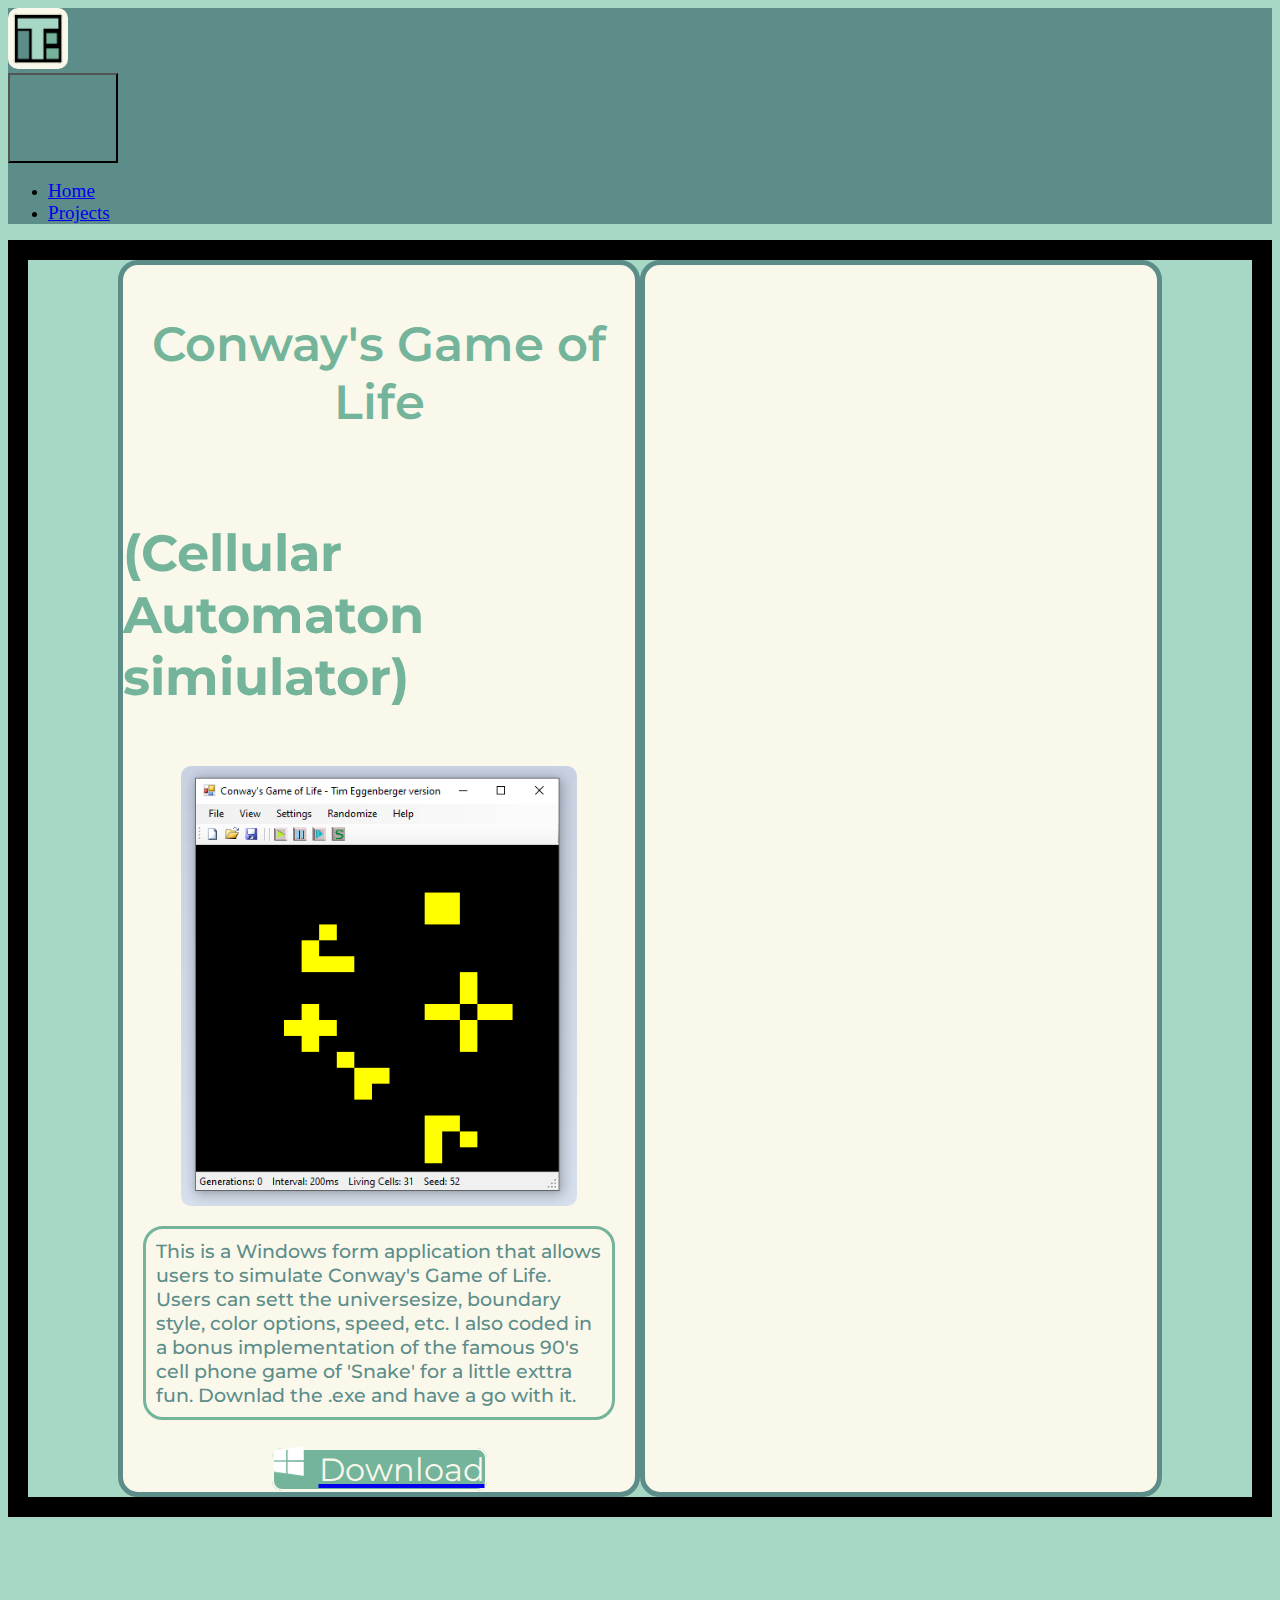
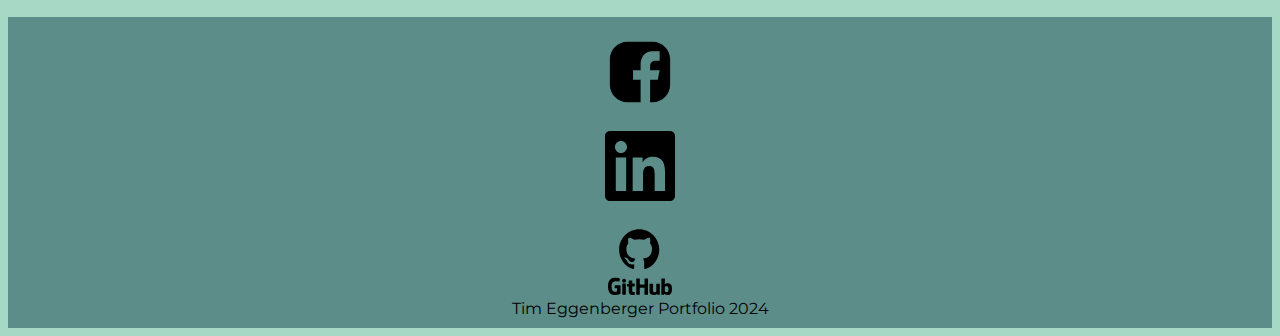
==== projects.html @ b554f8ef "tweaked prjects section, activated bootstrap JS" ====
<!DOCTYPE html>
<html lang="en">

<head>
  <meta charset="UTF-8">
  <title>Tim Eggenberger - Projects</title>
  
  <link href="https://cdn.jsdelivr.net/npm/bootstrap@5.3.0-alpha2/dist/css/bootstrap.min.css" rel="stylesheet"
    integrity="sha384-aFq/bzH65dt+w6FI2ooMVUpc+21e0SRygnTpmBvdBgSdnuTN7QbdgL+OapgHtvPp" crossorigin="anonymous">

  <link rel="stylesheet" href="./styles.css" >

  <link rel="preconnect" href="https://fonts.googleapis.com">
  <link rel="preconnect" href="https://fonts.gstatic.com" crossorigin>
  <link href="https://fonts.googleapis.com/css2?family=Bebas+Neue&family=Caveat&family=Libre+Baskerville&display=swap" rel="stylesheet">
  <link rel="preconnect" href="https://fonts.googleapis.com">
  <link rel="preconnect" href="https://fonts.gstatic.com" crossorigin>
  <link href="https://fonts.googleapis.com/css2?family=Montserrat&display=swap" rel="stylesheet">
  <link rel="stylesheet" href="./projects.css" >
</head>

<body>
    <nav class="navbar navbar-expand-lg navbar-dark sticky-top nav-custom" aria-label="Custom navbar">
        <div class="container-fluid nav-custom">
          <a class="navbar-brand nav-custom" href="#"><div><img src="./images/TE2.png" class="icon"  alt="T E logo"></div></a>
          <button class="navbar-toggler nav-custom enl-button" type="button" data-bs-toggle="collapse" data-bs-target="#navbarsExample04" aria-controls="navbarsExample04" aria-expanded="false" aria-label="Toggle navigation">
            <span class="navbar-toggler-icon nav-custom enl-lines"></span>
            </button>
            
    
          <div class="collapse navbar-collapse" id="navbarsExample04">
            <ul class="navbar-nav me-auto mb-2 mb-md-0 nav-custom">
              <li class="nav-item nav-custom mx-3">
                <a class="nav-link nav-custom nav-text" aria-current="page" href="./index.html">Home</a>
              </li>
              <li class="nav-item mx-3">
                <a class="nav-link nav-custom nav-text" href="./projects.html">Projects</a>
              </li>
              <li class="nav-item hide">
                <a class="nav-link disabled" aria-disabled="true">Disabled</a>
              </li>
              <li class="nav-item dropdown nav-custom hide">
                <a class="nav-link dropdown-toggle nav-custom" href="#" data-bs-toggle="dropdown" aria-expanded="false">Dropdown</a>
                <ul class="dropdown-menu">
                  <li><a class="dropdown-item" href="#">Action</a></li>
                  <li><a class="dropdown-item" href="#">Another action</a></li>
                  <li><a class="dropdown-item" href="#">Something else here</a></li>
                </ul>
              </li>
            </ul>
          </div>
        </div>
      </nav>

      <div class="container-fluid card border">
        <div class="row card-row border">
            <div class="col-6 col-md-12 project-card m-5 ">
                <h2 >Conway's Game of Life </h2>
                <h3>(Cellular Automaton simiulator)</h3>
                <img src="./projectimages/GOL.png" class="project-img">
                <p class="desc">This is a Windows form application that allows users to  simulate Conway's Game of Life. Users can sett the universesize, boundary style, color options, speed, etc. I also coded in a bonus implementation of the famous 90's cell phone game of 'Snake' for a little exttra fun. Downlad the .exe and have a go with it.</p>
                <a href="files/EggenbergerGOL.exe" downlad>
                    <button" class="btn download-btn">
                
                    <img src="./images/windows.png" class="download-logo" />Download
                
                    </button>

                </a>
                

            </div>
            <div class="col-6 col-md-12 project-card m-5">

            </div>
            
        </div>
      </div>



      <div class="footer">
        <div class="container">
          <div class="row">
            <div class="col-4">
              <a href="https://www.facebook.com/tim.eggenberger"><img src="./images/fb.svg" class="col-2 social" /></a>
            </div>
            <div class="col-4">
              <a href="https://www.linkedin.com/in/timothy-eggenberger-46b6a625a/"><img src="./images/linkedin.svg" class="col-2 social" /></a>              
            </div>
            <div class="col-4">
              <a href="https://github.com/Teggenberg"><img src="./images/github.svg" class="col-2 social" /></a>
            </div>
            
            
            
          </div>
          <div class="row pt-4">
            <div class="col">
              Tim Eggenberger Portfolio 2024
            </div>
          </div>
        </div>
      </div>


      <script src="https://cdn.jsdelivr.net/npm/bootstrap@5.3.2/dist/js/bootstrap.bundle.min.js" integrity="sha384-C6RzsynM9kWDrMNeT87bh95OGNyZPhcTNXj1NW7RuBCsyN/o0jlpcV8Qyq46cDfL" crossorigin="anonymous"></script>


</body>

</html>
---- styles.css ----
html {
    background-color: #A7D7C5;
}

.hide {
    display: none;
}

.nav-text {
    font-size: 1.2rem;
    font-weight: 400;
}

.bigbend {

  background-image: url("./images/bigbend2.jpg");
  background-color: A7D7C5;
  height: 70vh;
  background-position: center;
  background-repeat: no-repeat;
  background-size: cover;
  display: flex;
  justify-content: flex-end;
  align-items: flex-start;
  color: F9F8EB;

}

.tech-banner {
    margin-top: 150px;
    color: #F9F8EB;
    font-size: 5rem;
    font-family: 'Bebas Neue', sans-serif;
    letter-spacing: 25px;
    line-height: 125px;

}



.bigbend-text{
    
    font-size: 10rem;
    color: #F9F8EB;
    font-weight: 500;
    text-align: right;
    text-transform: uppercase;
    font-family: 'Bebas Neue', sans-serif;
    letter-spacing: -3px;
    line-height: 125px;
    margin-right: 30px;
    margin-top: 20px
    
    
}

.secondary {
    
    font-size: 4rem;
    color: #F9F8EB;
    font-weight: 500;
    text-align: right;
    text-transform: uppercase;
    font-family: 'Bebas Neue', sans-serif;
    letter-spacing: 0px;
    line-height: 125px;
    text-align: left;
    align-self: flex-end;
    padding: 100px;
    

   
}

.bio {
    
    padding-top: 20px;
    font-family: 'Montserrat', sans-serif;
    font-size: 2.7rem;
    color: #F9F8EB;
    text-align: left;
    text-indent: 6rem;
    line-height: 1.2;
    margin-bottom: 200px;
}


.icon {
    border:5px solid #F9F8EB;
    border-radius: 10px;
    width: 50px;
}

.logo-section {
    background-color: #A7D7C5;
    margin: 0;
    padding: 10px;
}

.logos {
    height: 63px;
    border-radius: 20px;
}

.logos-small {
    height: 80px;
    border-radius: 20px;
}

.lang {
    display: flex;
    justify-content: space-evenly;
    

}

.rowml {

    padding-left: 0%;

}
.nav-custom {

    background-color: #5C8D89;
}

#navbarsExample04 {
    background-color: #5C8D89;
}

.mobile {
    font-size: 3.9rem;
    color: #F9F8EB;
    font-weight: 500;
    text-align: right;
    text-transform: uppercase;
    font-family: 'Bebas Neue', sans-serif;
    letter-spacing: 10.5px;
    line-height: 125px;
    margin-top: -180px;
    align-self: flex-start;
    margin-right: 22px;
}

.enl-button {
    height: 90px;
    width: 110px;
    padding-right: 10px;
    
}

.enl-lines {
    height: 70px;
    width: 70px;
    
}

.profile-img{
    
    height: 300px;
    border: 25px solid #F9F8EB;
    border-radius: 150px;
    float: left;
}

.prof {

    margin-top: -180px;
    padding-left: 50px;

}
.second {
    

  background-image: url("./images/swatch.png");
  

  height: 50vh;
  
  

  /* Center and scale the image nicely */
  background-position: center;
  background-repeat: no-repeat;
  background-size: cover;
  margin-bottom: 0;
  
}

.fsd {
    display: none;
}

.resume-btn:hover {
    color:#A7D7C5;
    background-color:#5C8D89;
    transition: 0.7s;
    
    
}

.resume-btn {
    width: 35vw;
    border: 2px solid #F9F8EB;
    border-radius: 10px;
    background-color: #74B49B;
    font-family: 'Montserrat', sans-serif;
    font-size: 2rem;
    color: #F9F8EB;

}

.resume-pdf {
    height: 50px;
    padding-right: 10px;
    filter: invert(100%); 
    color:  #F9F8EB;
    padding-bottom: 3px;
}

.footer {
    font-family: 'Montserrat', sans-serif;
    margin-top: 100px;
    
    padding-bottom: 10px;
    background-color: #5C8D89;
    text-align: center;
}

.social {
     padding-top: 20px;
     height: 70px; 
     filter: brightness(0); 
}


@media (max-width: 1200px){

    .bigbend {
        height: 50vh;
    }

    .bigbend-text {
        
        font-size: 8rem;
        line-height: 100px;
        margin-right: 10px;
        margin-bottom: 0;
        margin-top: 40px;

    }

    .tech-banner {
        padding-left: 7%;
        font-size: 3rem;
    }

    .logos {
        height: 55px;
    }

    .logos-small {
        height: 65px;
    }

   

    

    .mobile {
        border: 1px solid white;
        font-size: 2.5rem;
        color: #F9F8EB;
        font-weight: 500;
        text-align: right;
        text-transform: uppercase;
        font-family: 'Bebas Neue', sans-serif;
        letter-spacing: 4.5px;
        line-height: 125px;
        margin-top: -220px;
        align-self: flex-start;
        margin-right: 10px;
        display: none;
    }


    .fsd {
        display:contents;
        
        
        font-size: 3.7rem;
        color: #F9F8EB;
        letter-spacing: 4.5px;
        line-height: 0;
    }

    .bio {
        font-size: 2rem;
        padding: 10px;
    }

    

    .secondary {
        display:none;
        

    }

    .icon {
        width: 85px;
    }

    .profile-img{
    
        height: 450px;
        border: 35px solid #F9F8EB;
        border-radius: 225px;
        float: left;
    }

    .social {
        
        width:100px;
        height: 100px;
    }

    .footer {
        padding-top: 50px;
    }

}
---- projects.css ----
html {
    background-color: #A7D7C5;
}

.card{

    font-family: 'Montserrat', sans-serif;
    font-size: 2.7rem;
    color: #74B49B;
    

}
.card h2 {
    padding-top: 10px;
    font-size: 3rem;
    text-align: center;
    font-weight: 600;

}

.card-row{
    
    background-color: #A7D7C5;
    display: flex;
    justify-content: center;
    
}

.project-card {
    display: flex;
    flex-direction: column;
    justify-content: cneter;
    align-items: center;
    border: 5px solid #5C8D89;
    border-radius: 20px;
    width: 40vw;
    background-color: #F9F8EB;
}

.project-img {
    margin-top: 8px;
    height: 440px;
    border-radius: 10px;
}

.download-btn:hover {
    color:#A7D7C5;
    background-color:#5C8D89;
    transition: 0.7s;
    
    
}

.download-btn {
    width: auto;
    border: 2px solid #F9F8EB;
    border-radius: 10px;
    background-color: #74B49B;
    font-family: 'Montserrat', sans-serif;
    font-size: 2rem;
    color: #F9F8EB;
    margin: 10px;

}

.download-logo {
    height: 30px;
    filter: brightness(0) invert(1);
    
    margin-right: 15px;
    margin-bottom: 5px;
}

.desc {

    display: flex;
    flex-direction: column;
    justify-content: cneter;
    align-items: center;
    border: 3px solid #74B49B;
    border-radius: 20px;;
    font-size: 1.2rem;
    font-weight: 500;
    color: #5C8D89;
    padding: 10px;
    margin-top: 20px;
    margin-right: 20px;
    margin-left: 20px;

}

.desc-text {

}

.border {
    border: 10px solid black;
}

@media (max-width: 1200px){

    .project-card{
        width: 75vw;
        margin-top: 20px;
    }



}
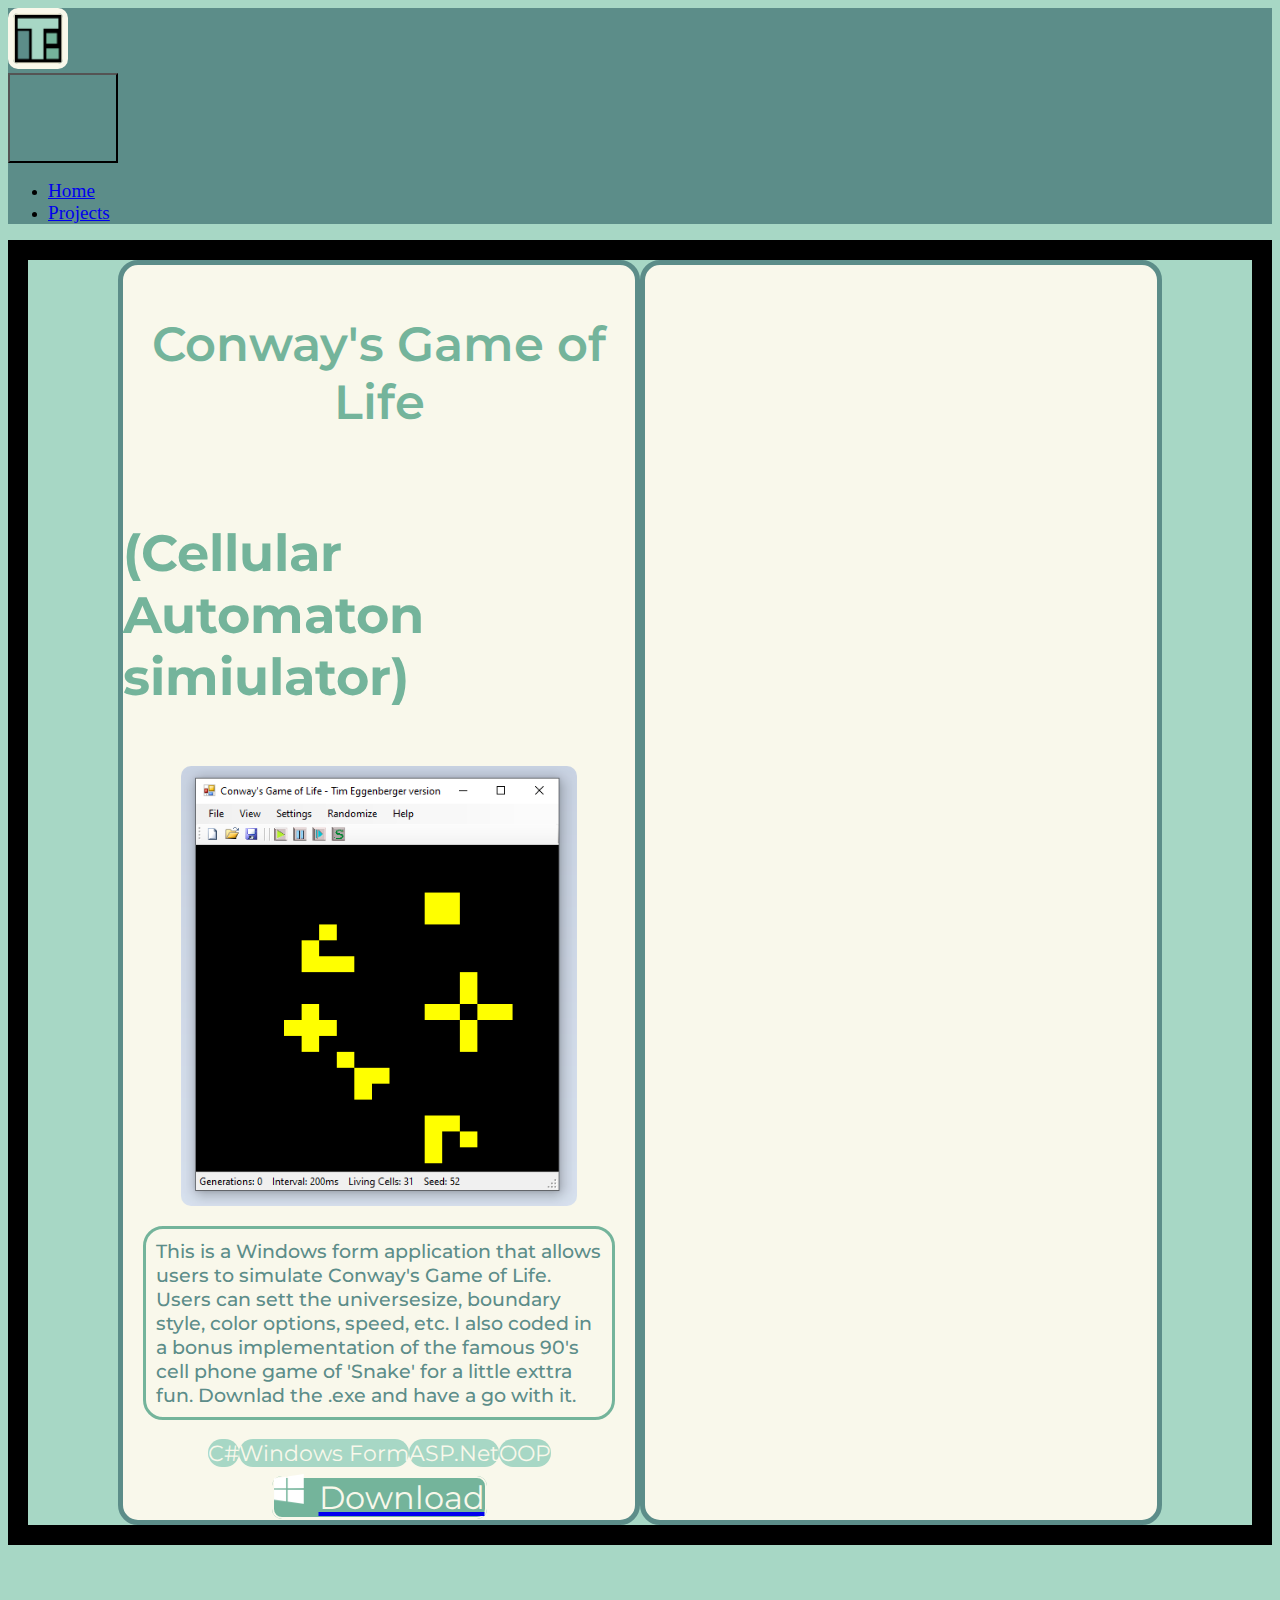
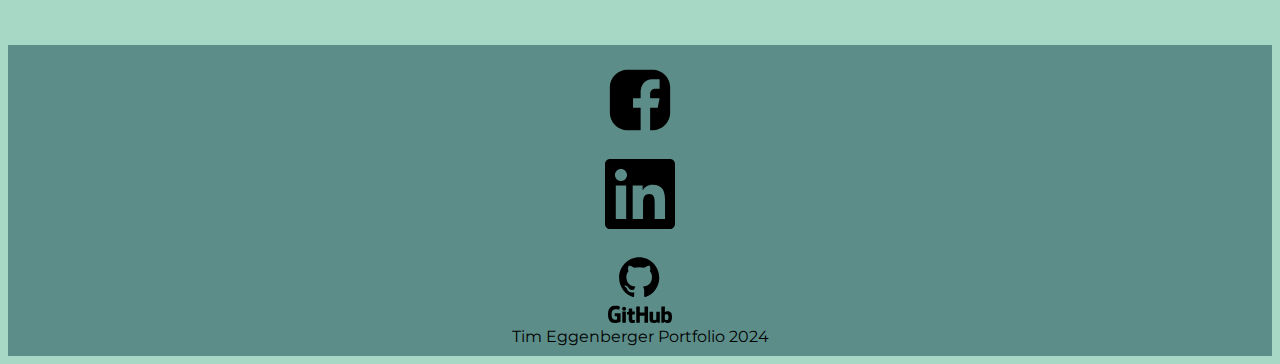
==== commit 03fe1afd: "fixed nav bar link size in mobile view, pills added to projects" ====
--- a/projects.html
+++ b/projects.html
@@ -55,21 +55,41 @@
       <div class="container-fluid card border">
         <div class="row card-row border">
             <div class="col-6 col-md-12 project-card m-5 ">
+                
                 <h2 >Conway's Game of Life </h2>
                 <h3>(Cellular Automaton simiulator)</h3>
+                
                 <img src="./projectimages/GOL.png" class="project-img">
+               
                 <p class="desc">This is a Windows form application that allows users to  simulate Conway's Game of Life. Users can sett the universesize, boundary style, color options, speed, etc. I also coded in a bonus implementation of the famous 90's cell phone game of 'Snake' for a little exttra fun. Downlad the .exe and have a go with it.</p>
+                
+                <div class="container">
+
+                    <div class="row pill-container">
+                        <div class="col-2 pill m-1">C#
+                        </div>
+                        <div class="col-4  pill m-1">Windows Form
+                        </div>
+                        <div class="col-3 pill m-1">ASP.Net
+                        </div>
+                        <div class="col-2 pill m-1">OOP
+                        </div>
+                    </div>
+                   
+                        
+                    
+
+                </div>
+
                 <a href="files/EggenbergerGOL.exe" downlad>
                     <button" class="btn download-btn">
-                
                     <img src="./images/windows.png" class="download-logo" />Download
-                
                     </button>
-
                 </a>
-                
+     
 
             </div>
+
             <div class="col-6 col-md-12 project-card m-5">
 
             </div>
--- a/styles.css
+++ b/styles.css
@@ -236,6 +236,11 @@
 
 
 @media (max-width: 1200px){
+
+    .nav-text {
+        font-size: 2rem;
+        padding: 20px;
+    }
 
     .bigbend {
         height: 50vh;
--- a/projects.css
+++ b/projects.css
@@ -88,6 +88,21 @@
     margin-left: 20px;
 
 }
+.pill-container{
+    display: flex;
+    justify-content: center;
+}
+
+.pill {
+    display: flex;
+    justify-content: center;
+    align-items: center;
+    background-color:#A7D7C5;
+    border-radius: 20px;
+    color: #F9F8EB;
+    font-size: 1.4rem;
+    text-align: center;
+}
 
 .desc-text {
 
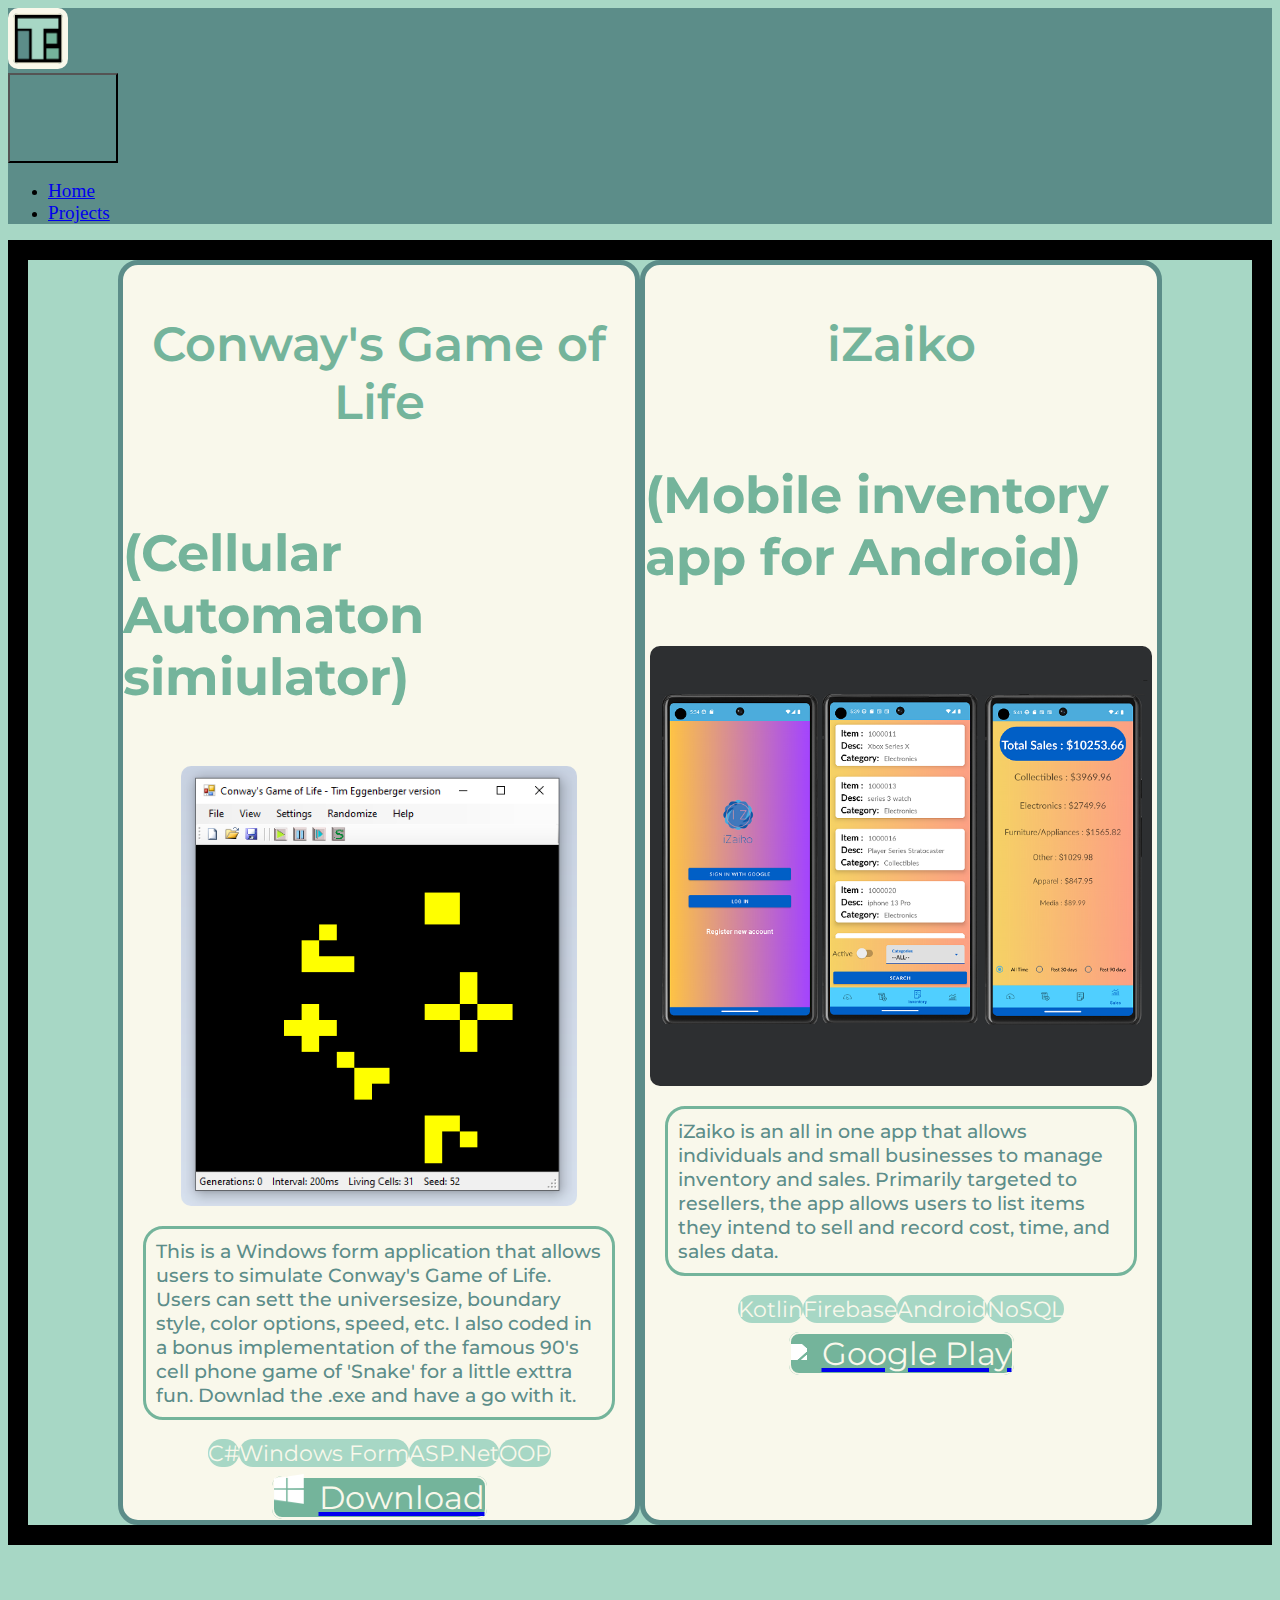
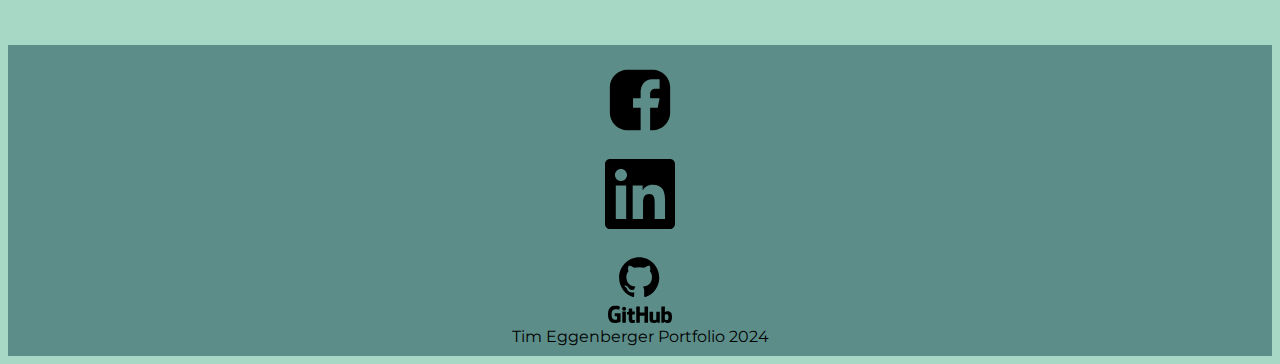
==== commit 5817e387: "file directory reorg, izaiko card started" ====
--- a/projects.html
+++ b/projects.html
@@ -76,14 +76,11 @@
                         </div>
                     </div>
                    
-                        
-                    
-
                 </div>
 
                 <a href="files/EggenbergerGOL.exe" downlad>
                     <button" class="btn download-btn">
-                    <img src="./images/windows.png" class="download-logo" />Download
+                    <img src="./images/SVG/windows.png" class="download-logo" />Download
                     </button>
                 </a>
      
@@ -91,6 +88,34 @@
             </div>
 
             <div class="col-6 col-md-12 project-card m-5">
+
+                <h2 >iZaiko </h2>
+                <h3>(Mobile inventory app for Android)</h3>
+                
+                <img src="./projectimages/izaiko2.png" class="project-img">
+               
+                <p class="desc">iZaiko is an all in one app that allows individuals and small businesses to manage inventory and sales. Primarily targeted to resellers, the app allows users to list items they intend to sell and record cost, time, and sales data.</p>
+                
+                <div class="container">
+
+                    <div class="row pill-container">
+                        <div class="col-2 pill m-1">Kotlin
+                        </div>
+                        <div class="col-3  pill m-1">Firebase
+                        </div>
+                        <div class="col-3 pill m-1">Android
+                        </div>
+                        <div class="col-2 pill m-1">NoSQL
+                        </div>
+                    </div>
+                   
+                </div>
+
+                <a href="files/EggenbergerGOL.exe" downlad>
+                    <button" class="btn download-btn">
+                    <img src="./images/SVG/Google.png" class="download-logo" />Google Play
+                    </button>
+                </a>
 
             </div>
             
@@ -103,13 +128,13 @@
         <div class="container">
           <div class="row">
             <div class="col-4">
-              <a href="https://www.facebook.com/tim.eggenberger"><img src="./images/fb.svg" class="col-2 social" /></a>
+              <a href="https://www.facebook.com/tim.eggenberger"><img src="./images/SVG/fb.svg" class="col-2 social" /></a>
             </div>
             <div class="col-4">
-              <a href="https://www.linkedin.com/in/timothy-eggenberger-46b6a625a/"><img src="./images/linkedin.svg" class="col-2 social" /></a>              
+              <a href="https://www.linkedin.com/in/timothy-eggenberger-46b6a625a/"><img src="./images/SVG/linkedin.svg" class="col-2 social" /></a>              
             </div>
             <div class="col-4">
-              <a href="https://github.com/Teggenberg"><img src="./images/github.svg" class="col-2 social" /></a>
+              <a href="https://github.com/Teggenberg"><img src="./images/SVG/github.svg" class="col-2 social" /></a>
             </div>
             
             
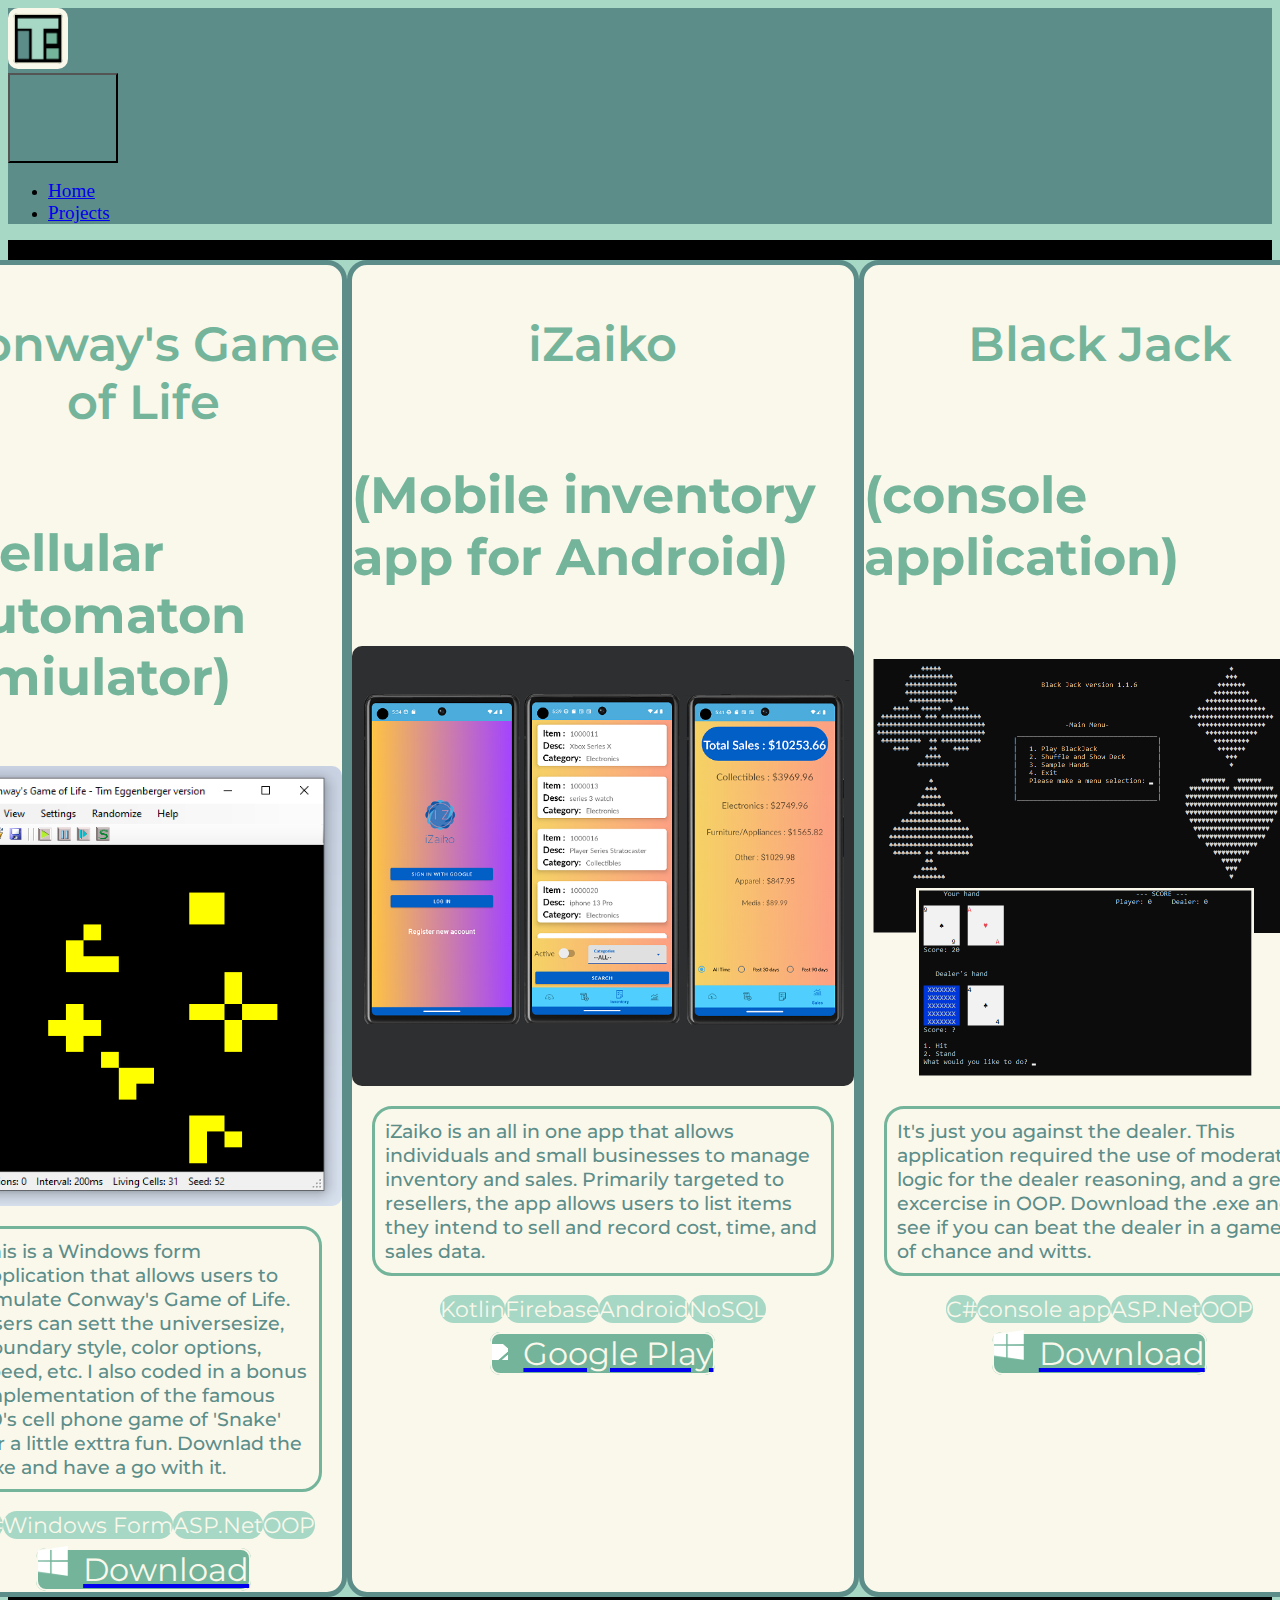
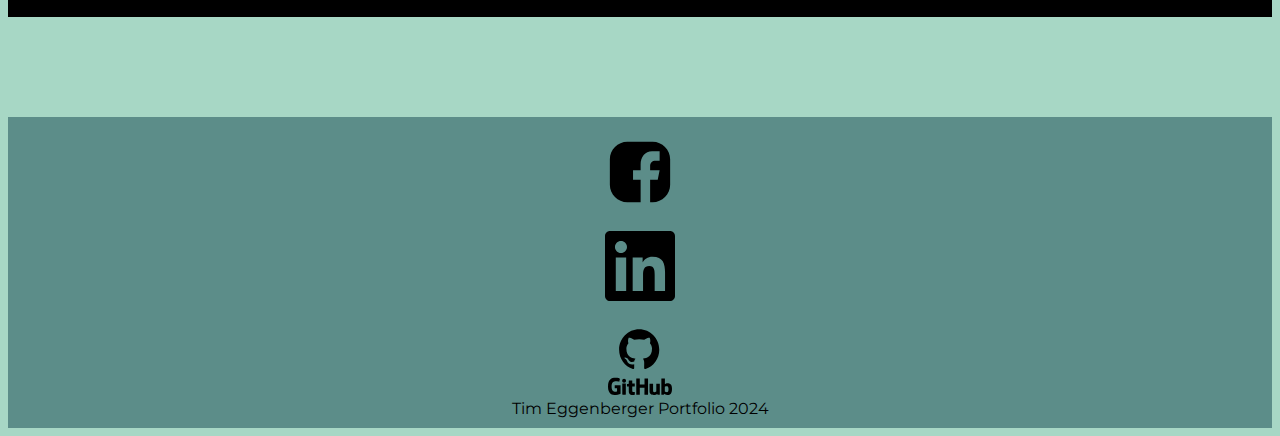
==== commit cd3672c8: "black jack added" ====
--- a/projects.html
+++ b/projects.html
@@ -118,6 +118,40 @@
                 </a>
 
             </div>
+
+            <div class="col-6 col-md-12 project-card m-5 ">
+                
+                <h2 >Black Jack </h2>
+                <h3>(console application)</h3>
+                
+                <img src="./projectimages/blackjack.png" class="project-img">
+               
+                <p class="desc">It's just you against the dealer. This application required the use of moderate logic for the dealer reasoning, and a great excercise in OOP. Download the .exe and see if you can beat the dealer in a game of chance and witts.</p>
+                
+                <div class="container">
+
+                    <div class="row pill-container">
+                        <div class="col-2 pill m-1">C#
+                        </div>
+                        <div class="col-4  pill m-1">console app
+                        </div>
+                        <div class="col-3 pill m-1">ASP.Net
+                        </div>
+                        <div class="col-2 pill m-1">OOP
+                        </div>
+                    </div>
+                   
+                </div>
+
+                <a href="files/BlackJack.zip" downlad>
+                    <button" class="btn download-btn">
+                    <img src="./images/SVG/windows.png" class="download-logo" />Download
+                    </button>
+                </a>
+     
+
+            </div>
+
             
         </div>
       </div>
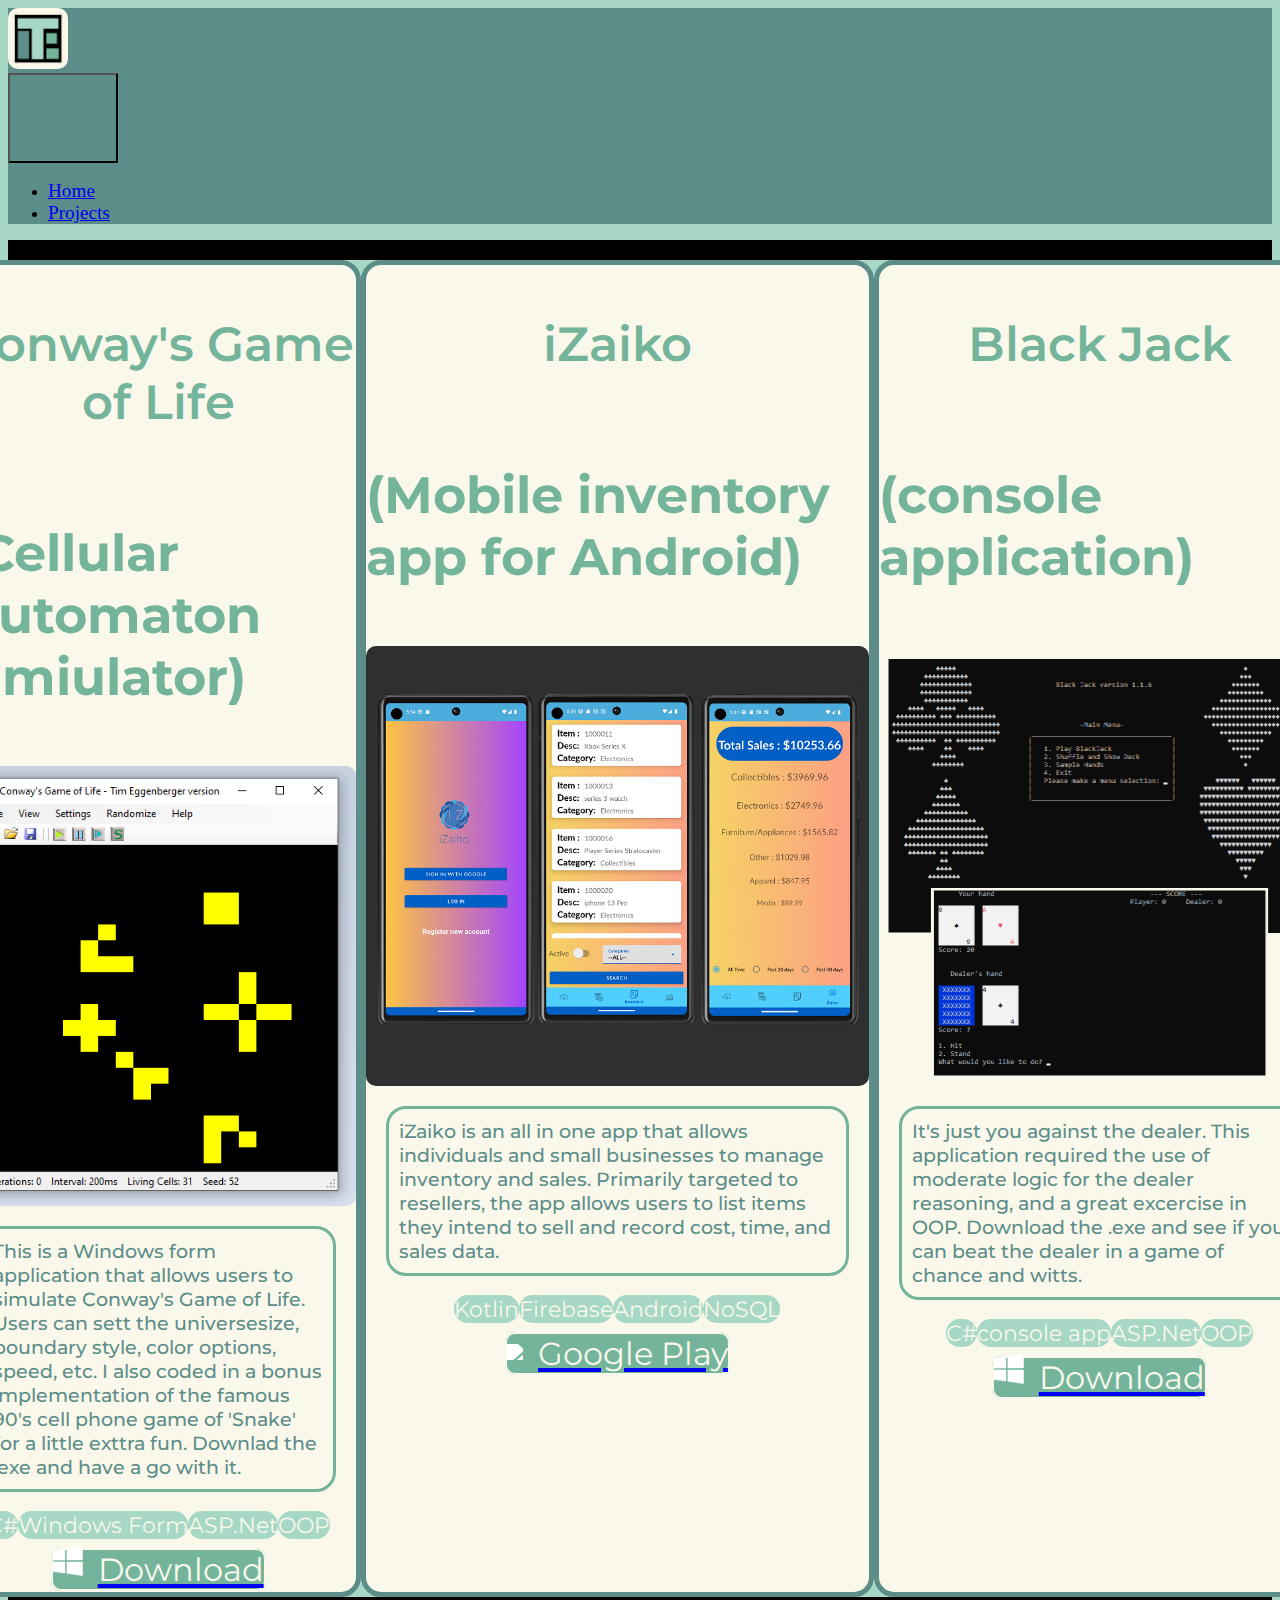
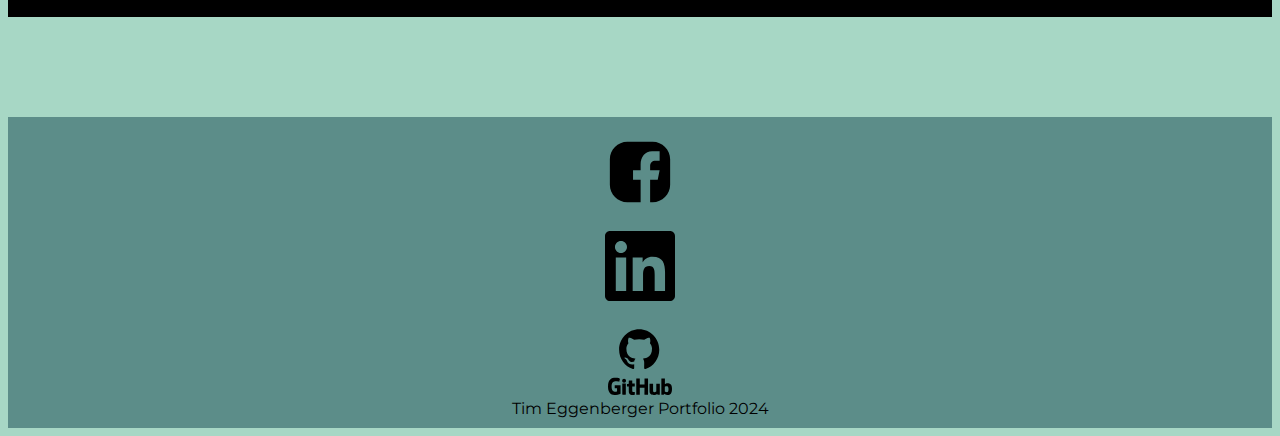
==== commit 61f5f10e: "link for izaiko" ====
--- a/projects.html
+++ b/projects.html
@@ -111,7 +111,7 @@
                    
                 </div>
 
-                <a href="files/EggenbergerGOL.exe" downlad>
+                <a href="#" >
                     <button" class="btn download-btn">
                     <img src="./images/SVG/Google.png" class="download-logo" />Google Play
                     </button>
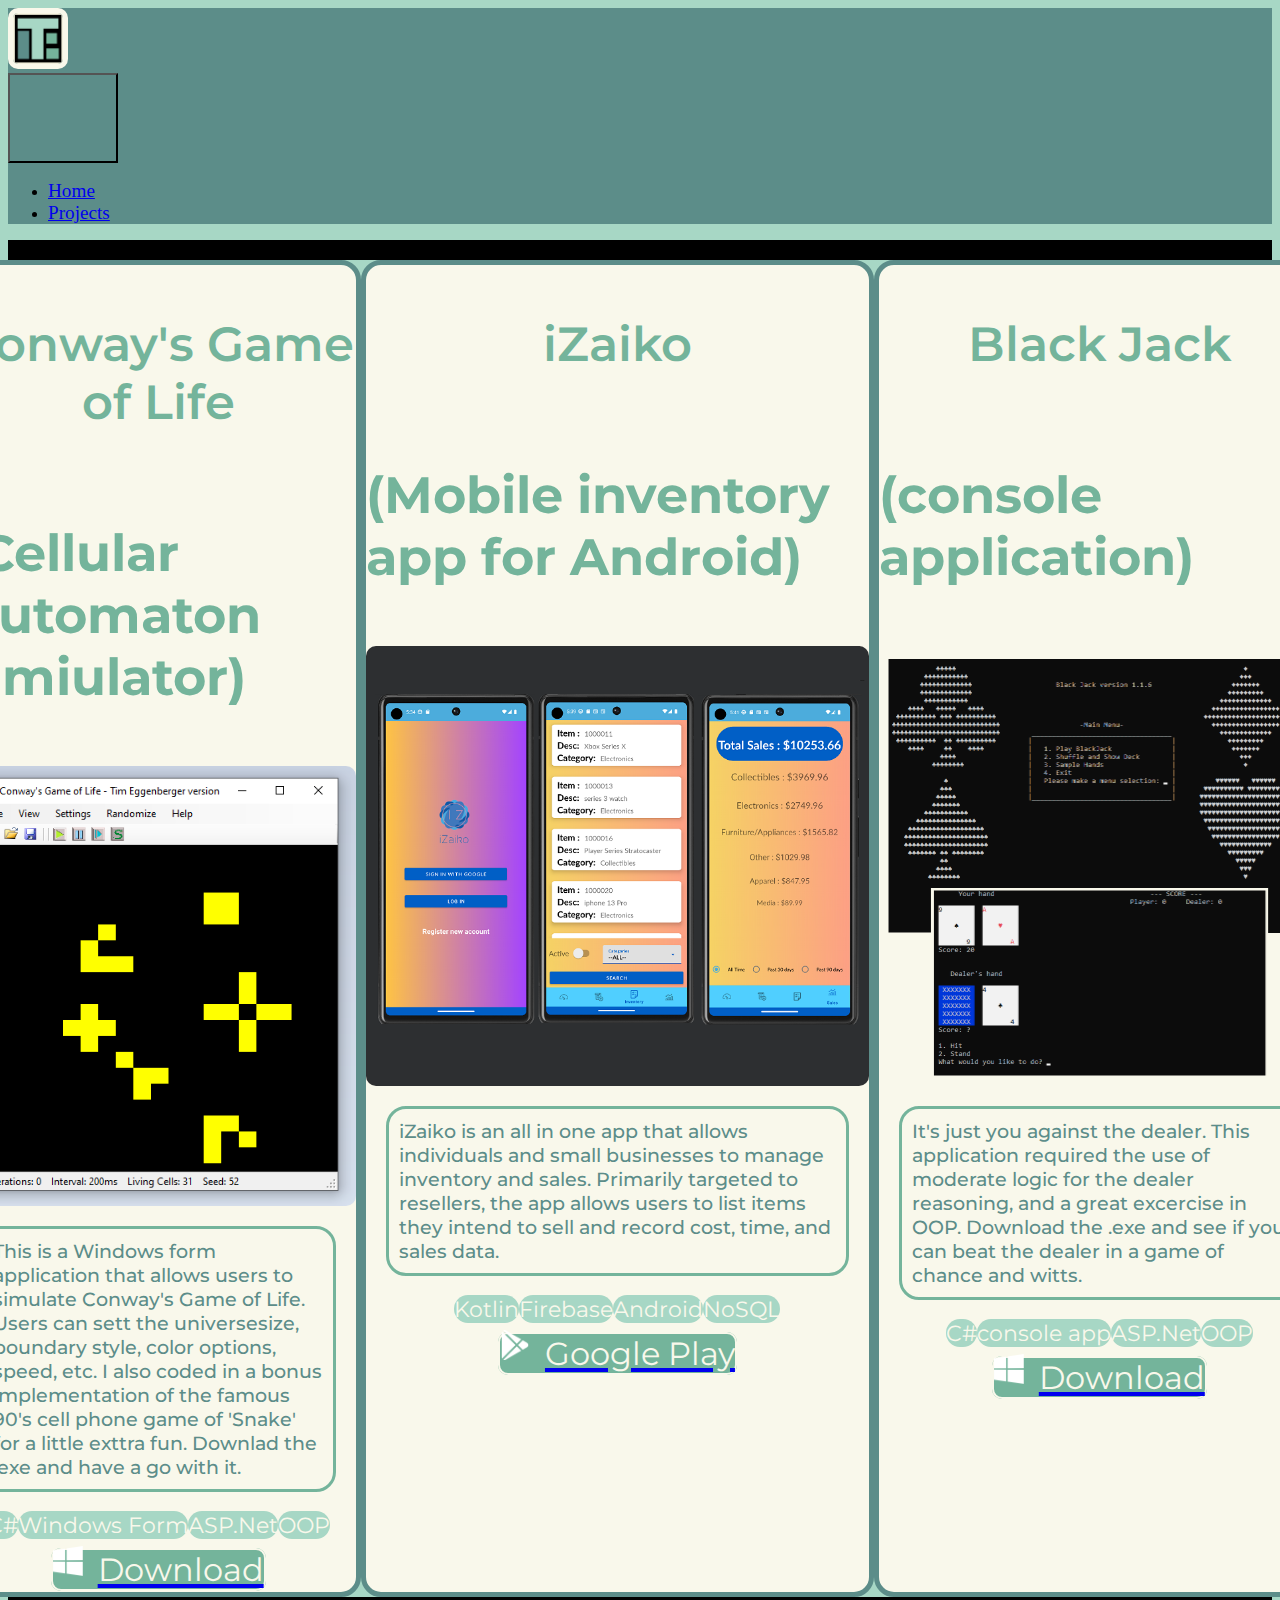
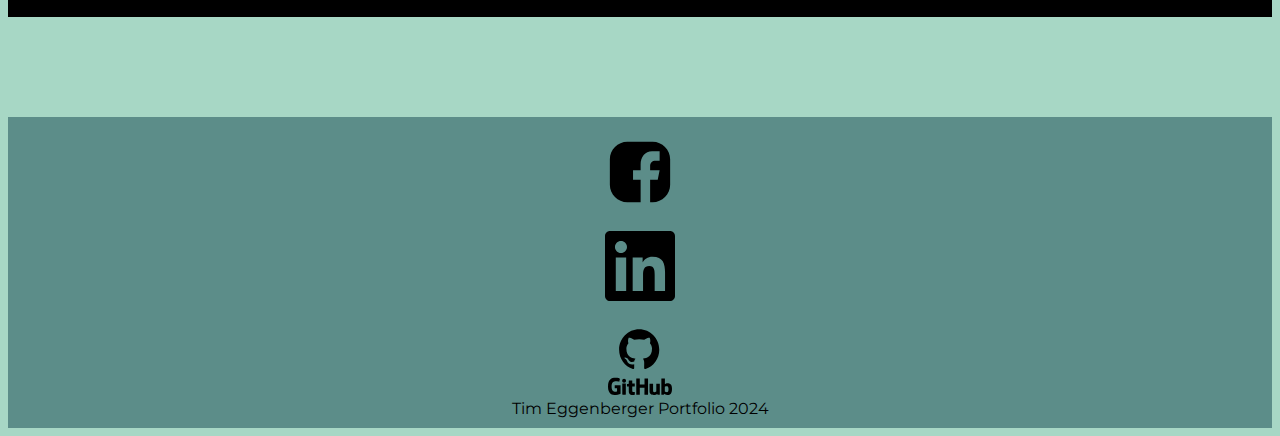
==== commit 6033bfa5: "google play svg" ====
--- a/projects.html
+++ b/projects.html
@@ -113,7 +113,7 @@
 
                 <a href="#" >
                     <button" class="btn download-btn">
-                    <img src="./images/SVG/Google.png" class="download-logo" />Google Play
+                    <img src="./images/SVG/google.png" class="download-logo" />Google Play
                     </button>
                 </a>
 
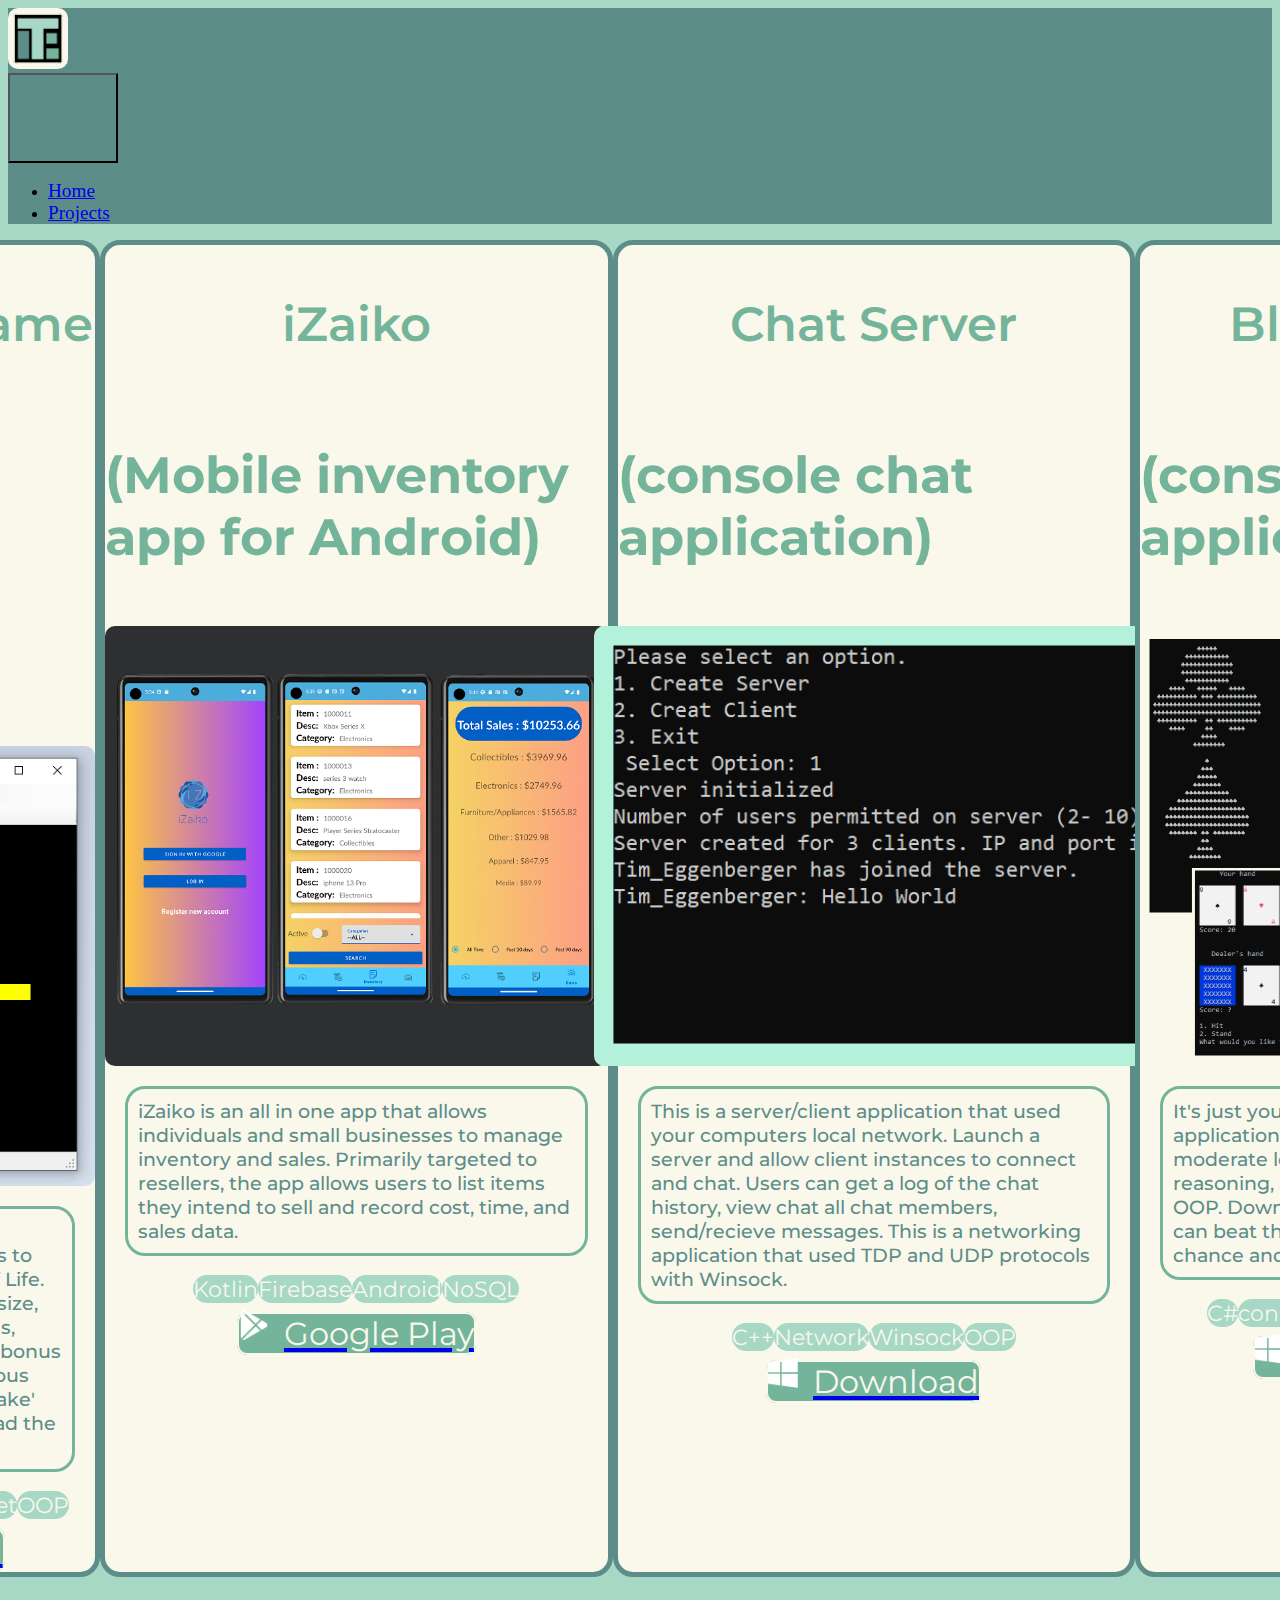
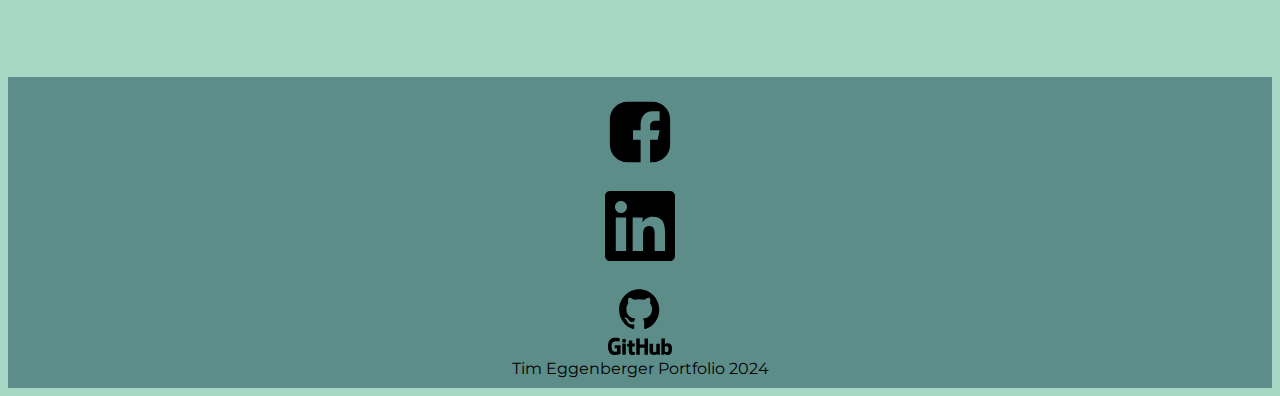
==== commit 8e26b93e: "chat server project added" ====
--- a/projects.html
+++ b/projects.html
@@ -19,7 +19,7 @@
   <link rel="stylesheet" href="./projects.css" >
 </head>
 
-<body>
+<body class="teal">
     <nav class="navbar navbar-expand-lg navbar-dark sticky-top nav-custom" aria-label="Custom navbar">
         <div class="container-fluid nav-custom">
           <a class="navbar-brand nav-custom" href="#"><div><img src="./images/TE2.png" class="icon"  alt="T E logo"></div></a>
@@ -52,8 +52,8 @@
         </div>
       </nav>
 
-      <div class="container-fluid card border">
-        <div class="row card-row border">
+      <div class="container-fluid card ">
+        <div class="row card-row ">
             <div class="col-6 col-md-12 project-card m-5 ">
                 
                 <h2 >Conway's Game of Life </h2>
@@ -116,6 +116,39 @@
                     <img src="./images/SVG/google.png" class="download-logo" />Google Play
                     </button>
                 </a>
+
+            </div>
+
+            <div class="col-6 col-md-12 project-card m-5 ">
+                
+                <h2 >Chat Server </h2>
+                <h3>(console chat application)</h3>
+                
+                <img src="./projectimages/chatserver.png" class="project-img">
+               
+                <p class="desc">This is a server/client application that used your computers local network. Launch a server and allow client instances to connect and chat. Users can get a log of the chat history, view chat all chat members, send/recieve messages. This is a networking application that used TDP and UDP protocols with Winsock.</p>
+                
+                <div class="container">
+
+                    <div class="row pill-container">
+                        <div class="col-2 pill m-1">C++
+                        </div>
+                        <div class="col-4  pill m-1">Network
+                        </div>
+                        <div class="col-3 pill m-1">Winsock
+                        </div>
+                        <div class="col-2 pill m-1">OOP
+                        </div>
+                    </div>
+                   
+                </div>
+
+                <a href="files/Chat_Server.exe" downlad>
+                    <button" class="btn download-btn">
+                    <img src="./images/SVG/windows.png" class="download-logo" />Download
+                    </button>
+                </a>
+     
 
             </div>
 
--- a/projects.css
+++ b/projects.css
@@ -1,4 +1,8 @@
 html {
+    background-color: #A7D7C5;
+}
+
+.teal {
     background-color: #A7D7C5;
 }
 
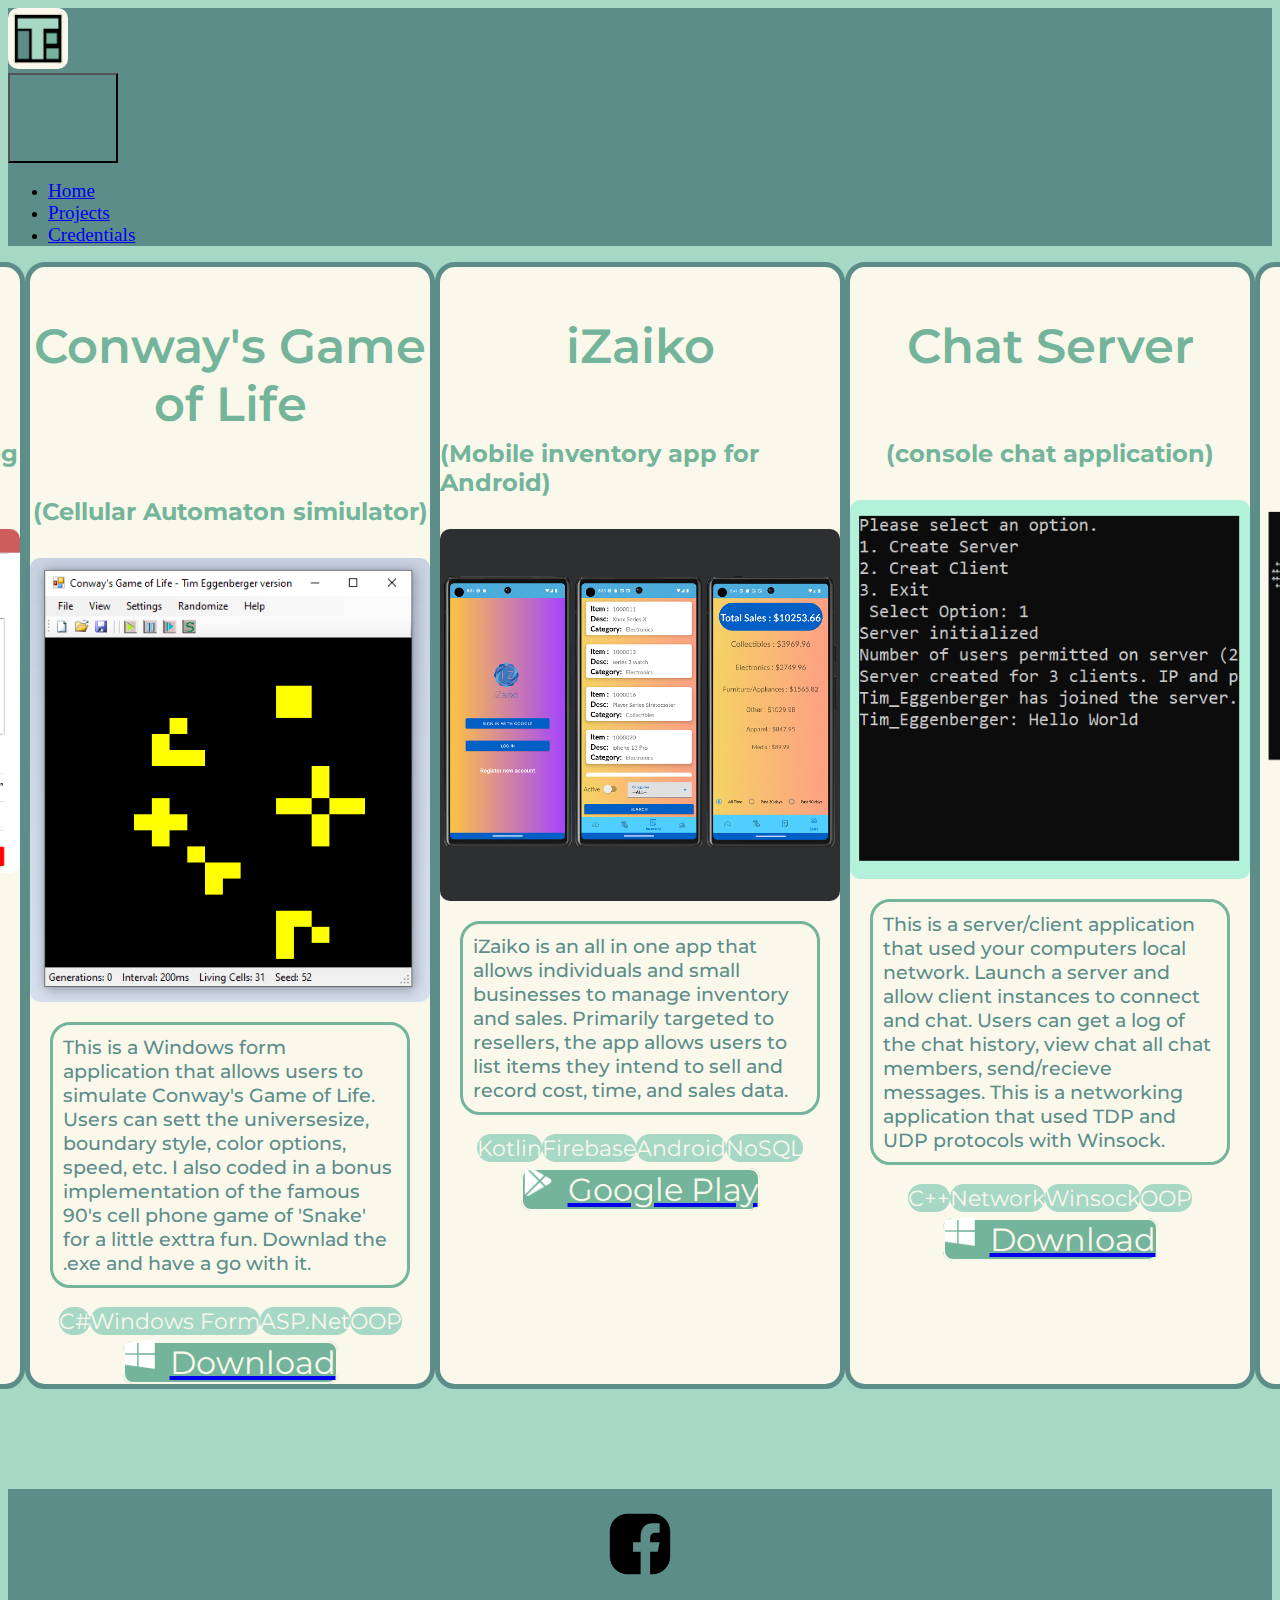
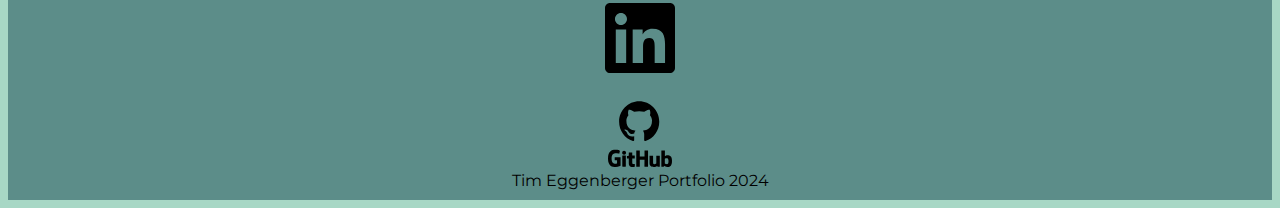
==== commit 572661e5: "updated credential page and resume" ====
--- a/projects.html
+++ b/projects.html
@@ -36,6 +36,9 @@
               <li class="nav-item mx-3">
                 <a class="nav-link nav-custom nav-text" href="./projects.html">Projects</a>
               </li>
+              <li class="nav-item mx-3">
+                <a class="nav-link nav-custom nav-text" href="./credentials.html">Credentials</a>
+              </li>
               <li class="nav-item hide">
                 <a class="nav-link disabled" aria-disabled="true">Disabled</a>
               </li>
@@ -54,6 +57,41 @@
 
       <div class="container-fluid card ">
         <div class="row card-row ">
+
+          <div class="col-6 col-md-12 project-card m-5 ">
+                
+            <h2 >UVM_AI </h2>
+            <h3>(Application using AI to catalog inventory)</h3>
+            
+            <img src="./projectimages/UVM_AI.png" class="project-img">
+           
+            <p class="desc">This project was created as a submission to a compnay contest for AI implementaion (results pending). UVM_AI mirrors an existing web application with improvements including generative AI. Chat GPT is used to generate desctription, categorize, and analyze photo accuracy.</p>
+            
+            <div class="container">
+
+                <div class="row pill-container">
+                    <div class="col-3 pill m-1">.Net Core
+                    </div>
+                    <div class="col-3 pill m-1">OpenAi
+                    </div>
+                    <div class="col-3 pill m-1">MSSQL
+                    </div>
+                    <div class="col-2 pill m-1">C#
+                    </div>
+                </div>
+               
+            </div>
+
+            <a href="https://uvmprototype.com/" downlad>
+                <button" class="btn download-btn">
+                UVMprototype.com
+                </button>
+            </a>
+ 
+
+        </div>
+
+
             <div class="col-6 col-md-12 project-card m-5 ">
                 
                 <h2 >Conway's Game of Life </h2>
--- a/styles.css
+++ b/styles.css
@@ -16,19 +16,29 @@
 
   background-image: url("./images/bigbend2.jpg");
   background-color: A7D7C5;
-  height: 70vh;
+  height: 40vh;
   background-position: center;
   background-repeat: no-repeat;
   background-size: cover;
-  display: flex;
-  justify-content: flex-end;
-  align-items: flex-start;
+  /* display: flex;
+  justify-content: flex-start;
+  flex-direction: column;
+  align-content: flex-start; */
   color: F9F8EB;
 
 }
 
+.title {
+    padding: 20px;
+    display: flex;
+  justify-content: flex-start;
+  flex-direction: column;
+  align-content: flex-start;
+
+}
+
 .tech-banner {
-    margin-top: 150px;
+    margin-top: 40px;
     color: #F9F8EB;
     font-size: 5rem;
     font-family: 'Bebas Neue', sans-serif;
@@ -48,10 +58,11 @@
     text-transform: uppercase;
     font-family: 'Bebas Neue', sans-serif;
     letter-spacing: -3px;
-    line-height: 125px;
+    line-height: 120px;
     margin-right: 30px;
-    margin-top: 20px
-    
+    margin-top: 0;
+    flex-shrink: 0;
+    flex-grow: 0;
     
 }
 
@@ -74,15 +85,16 @@
 }
 
 .bio {
-    
+    padding-left: 150px;
+    padding-right: 150px;
     padding-top: 20px;
     font-family: 'Montserrat', sans-serif;
-    font-size: 2.7rem;
-    color: #F9F8EB;
-    text-align: left;
-    text-indent: 6rem;
+    font-size: 2.2rem;
+    color: #F9F8EB;
+    text-align: justify;
+    /* text-indent: 6rem; */
     line-height: 1.2;
-    margin-bottom: 200px;
+    margin-bottom: 10px;
 }
 
 
@@ -130,17 +142,17 @@
 }
 
 .mobile {
-    font-size: 3.9rem;
+    font-size: 3.0rem;
     color: #F9F8EB;
     font-weight: 500;
     text-align: right;
     text-transform: uppercase;
     font-family: 'Bebas Neue', sans-serif;
-    letter-spacing: 10.5px;
-    line-height: 125px;
-    margin-top: -180px;
-    align-self: flex-start;
-    margin-right: 22px;
+    letter-spacing: 11.3px;
+    /* line-height: 125px; */
+    margin-top: 0px;
+    /* align-self: flex-start; */
+    margin-right: 18px;
 }
 
 .enl-button {
@@ -159,7 +171,7 @@
 .profile-img{
     
     height: 300px;
-    border: 25px solid #F9F8EB;
+    border: 15px solid #F9F8EB;
     border-radius: 150px;
     float: left;
 }
@@ -201,7 +213,7 @@
 }
 
 .resume-btn {
-    width: 35vw;
+    /* width: 15vw; */
     border: 2px solid #F9F8EB;
     border-radius: 10px;
     background-color: #74B49B;
@@ -243,7 +255,11 @@
     }
 
     .bigbend {
-        height: 50vh;
+        height: 400px;
+    }
+
+    .second {
+        height: 300px;
     }
 
     .bigbend-text {
@@ -252,7 +268,7 @@
         line-height: 100px;
         margin-right: 10px;
         margin-bottom: 0;
-        margin-top: 40px;
+        /* margin-top: 40px; */
 
     }
 
@@ -274,19 +290,20 @@
     
 
     .mobile {
-        border: 1px solid white;
-        font-size: 2.5rem;
+        
+        font-size: 3.0rem;
         color: #F9F8EB;
         font-weight: 500;
         text-align: right;
         text-transform: uppercase;
         font-family: 'Bebas Neue', sans-serif;
-        letter-spacing: 4.5px;
-        line-height: 125px;
-        margin-top: -220px;
+        letter-spacing: 5.5px;
+        line-height: 40px;
+        margin-right: 5px;
+        /* margin-top: -220px;
         align-self: flex-start;
-        margin-right: 10px;
-        display: none;
+        margin-right: 10px; */
+        /* display: none; */
     }
 
 
@@ -301,8 +318,10 @@
     }
 
     .bio {
+        margin-top: 20px;
         font-size: 2rem;
         padding: 10px;
+        margin-bottom: 0px;
     }
 
     
@@ -319,10 +338,11 @@
 
     .profile-img{
     
-        height: 450px;
-        border: 35px solid #F9F8EB;
-        border-radius: 225px;
+        height: 250px;
+        border: 15px solid #F9F8EB;
+        border-radius: 125px;
         float: left;
+        margin-bottom: 20px;
     }
 
     .social {
--- a/projects.css
+++ b/projects.css
@@ -9,7 +9,7 @@
 .card{
 
     font-family: 'Montserrat', sans-serif;
-    font-size: 2.7rem;
+    font-size: 2.5rem;
     color: #74B49B;
     
 
@@ -21,6 +21,12 @@
     font-weight: 600;
 
 }
+
+.card h3 {
+    font-size: 1.5rem;
+}
+
+
 
 .card-row{
     
@@ -43,7 +49,7 @@
 
 .project-img {
     margin-top: 8px;
-    height: 440px;
+    width: 400px;
     border-radius: 10px;
 }
 
@@ -123,6 +129,36 @@
         margin-top: 20px;
     }
 
+    .project-img {
+        margin-top: 8px;
+        width: 600px;
+        border-radius: 10px;
+    }
 
 
-}+
+}
+
+@media (max-width: 850px){
+
+    .project-img {
+        margin-top: 8px;
+        width: 400px;
+        border-radius: 10px;
+    }
+
+}
+
+
+@media (max-width: 570px){
+
+    .project-img {
+        margin-top: 8px;
+        width: 300px;
+        border-radius: 10px;
+    }
+
+}
+
+
+    
